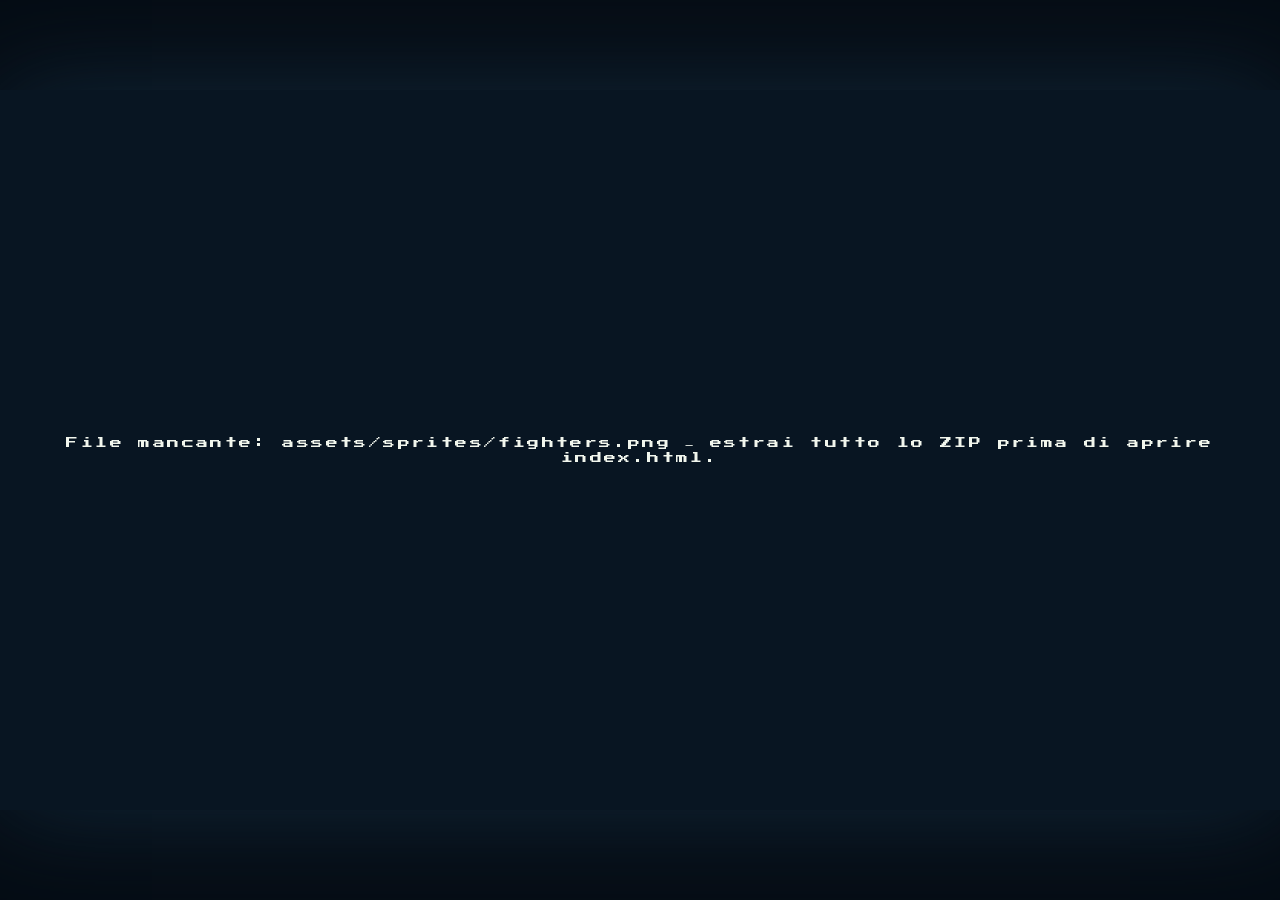
==== index.html @ 10935cfb "Add files via upload" ====
<!doctype html>
<html lang="it">
<head>
<meta charset="utf-8">
<meta name="viewport" content="width=device-width,initial-scale=1,maximum-scale=1,user-scalable=no,viewport-fit=cover">
<meta name="theme-color" content="#050c14">
<meta name="mobile-web-app-capable" content="yes">
<meta name="apple-mobile-web-app-capable" content="yes">
<meta name="apple-mobile-web-app-status-bar-style" content="black-translucent">
<meta name="apple-mobile-web-app-title" content="Primal Sentinels II">
<link rel="manifest" href="manifest.json">
<link rel="icon" href="assets/ui/icon-192.png">
<link rel="apple-touch-icon" href="assets/ui/icon-192.png">
<title>Primal Sentinels II · Cuori di Stella</title>
<link rel="stylesheet" href="style.css">
<script>
/* II: salvataggi, record e opzioni separati dal primo gioco (anche se stanno sullo stesso sito) */
(function () {
  try {
    const ls = window.localStorage, P = 'ps2:';
    const store = { getItem: (k) => ls.getItem(P + k), setItem: (k, v) => ls.setItem(P + k, v), removeItem: (k) => ls.removeItem(P + k),
      key: (i) => ls.key(i), get length() { return ls.length; }, clear: () => { for (let i = ls.length - 1; i >= 0; i--) { const k = ls.key(i); if (k && k.startsWith(P)) ls.removeItem(k); } } };
    Object.defineProperty(window, 'localStorage', { value: store, configurable: true });
  } catch (e) {}
})();
</script>
</head>
<body>
<main>
  <canvas id="game" width="1280" height="720" aria-label="Primal Sentinels, picchiaduro arcade"></canvas>
  <div id="screen" class="hidden"></div>
  <div id="loading">CARICAMENTO DI PORTO AURORA…</div>
</main>
<script src="vendor/peerjs.min.js"></script>
<script src="js/fonts.js"></script>
<script src="js/atlas.js"></script>
<script src="js/logo.js"></script>
<script src="js/data.js"></script>
<script src="js/core.js"></script>
<script src="js/touch.js"></script>
<script src="js/music.js"></script>
<script src="js/sim.js"></script>
<script src="js/mech.js"></script>
<script src="js/extra.js"></script>
<script src="js/giant.js"></script>
<script src="js/render.js"></script>
<script src="js/cinema.js"></script>
<script src="js/chapters.js"></script>
<script src="js/howto.js"></script>
<script src="js/net.js"></script>
<script src="js/cpu.js"></script>
<script src="js/main.js"></script>
<script src="js/modes.js"></script>
<script src="js/padtest.js"></script>
<script src="js/mainmenu.js"></script>
<script src="js/save.js"></script>
<script src="js/interlude.js"></script>
<script>
  // installable app + offline play (only when served over http/https, not from a double-clicked file)
  if ('serviceWorker' in navigator && /^https?:$/.test(location.protocol)) addEventListener('load', () => navigator.serviceWorker.register('sw.js').catch(() => {}));
</script>
</body>
</html>
---- style.css ----
*{box-sizing:border-box}
html,body{margin:0;background:#050c14;color:#f1f6ed;font-family:Pixelify,"Trebuchet MS","Segoe UI",system-ui,sans-serif;height:100%;overflow:hidden}
body{display:grid;place-items:center}
main{width:min(100vw,177.777vh);aspect-ratio:16/9;position:relative;box-shadow:0 0 100px #112637;container-type:inline-size}
canvas{width:100%;height:100%;display:block;image-rendering:pixelated}
#screen{position:absolute;inset:0;padding:4.5% 6%;display:flex;flex-direction:column;justify-content:center;background:linear-gradient(90deg,#05101bf2 0%,#05101bd0 45%,transparent 80%);overflow:auto}
#screen.hidden{display:none}
.eyebrow{color:#64dedb;font-size:clamp(10px,1.2cqw,16px);letter-spacing:.3em;font-weight:800}
h1{font-size:clamp(28px,6cqw,84px);line-height:.92;margin:14px 0 6px;letter-spacing:-.04em;font-weight:900}
h1 span{color:#f7b45c}
h2{font-size:clamp(18px,2.8cqw,38px);margin:10px 0}
h3{font-size:clamp(12px,1.3cqw,18px);margin:0 0 6px;color:#f7c77a}
p{max-width:680px;line-height:1.6;font-size:clamp(11px,1.2cqw,17px);color:#c8d2dd;margin:6px 0}
p.tag{color:#e8d9bd;font-weight:700}
p.warn{color:#ffb4a4}
button{font:800 clamp(11px,1.15cqw,16px) "Trebuchet MS",system-ui;color:#eff9ff;background:#152536;border:1px solid #395267;border-radius:5px;padding:clamp(7px,1cqw,13px) clamp(12px,1.8cqw,23px);cursor:pointer;transition:.12s;text-align:left;letter-spacing:.04em}
button:hover,button:focus-visible,button:focus{background:#2b4555;border-color:#71e5de;outline:2px solid #71e5de;outline-offset:2px}
button.primary{background:#eeb565;color:#151b22;border-color:#eeb565}
button.primary:focus{background:#ffd08a}
button:disabled{opacity:.4;cursor:default}
nav{display:flex;gap:10px;margin-top:14px;flex-wrap:wrap}
nav.col{flex-direction:column;align-items:flex-start;max-width:520px}
nav.col button{width:100%}
.center{align-items:center;text-align:center;background:#071321e0!important}
.center nav.col{align-items:stretch;min-width:340px}
.footer{position:absolute;bottom:3%;font-size:11px;color:#aab9c5;letter-spacing:.1em}
kbd{border:1px solid #506273;border-bottom-width:2px;border-radius:3px;padding:0 5px;background:#0c1824;font-family:inherit;font-size:.9em}
.helpgrid{display:grid;grid-template-columns:1fr 1fr;gap:10px 30px;max-width:1100px}
.helpgrid p{font-size:clamp(10px,1.05cqw,15px);line-height:1.75}
.chapters{display:grid;grid-template-columns:repeat(4,1fr);gap:10px;max-width:1100px;margin-top:10px}
.chap{display:flex;flex-direction:column;gap:4px;min-height:clamp(60px,9cqw,120px)}
.chap b{font-size:clamp(18px,2.4cqw,34px);color:#f7b45c}
.chap span{font-size:clamp(10px,1.05cqw,14px)}
.chap small{font-size:clamp(9px,.9cqw,12px);color:#9fb4c8;font-weight:600}
.field{display:flex;flex-direction:column;gap:6px;margin-top:14px;font-size:12px;letter-spacing:.2em;color:#9fb4c8;font-weight:800;max-width:360px}
input{padding:10px 12px;background:#102331;color:white;border:1px solid #567;border-radius:5px;font:700 18px "Trebuchet MS",system-ui;letter-spacing:.12em}
input:focus{outline:2px solid #71e5de}
#loading{position:absolute;inset:0;display:grid;place-items:center;background:#081522;letter-spacing:.2em;font-weight:800;text-align:center;padding:20px}

/* ---- arcade look (v1.1) ---- */
#screen.menu{background:linear-gradient(90deg,#05101bf0 0%,#05101bb0 42%,transparent 70%)}
img.logo{width:min(46cqw,620px);height:auto;margin:-1cqw 0 1cqw -1cqw;filter:drop-shadow(0 8px 18px #000a)}
button{font-family:PressStart,Pixelify,monospace;font-weight:400;font-size:clamp(9px,1.02cqw,14px);letter-spacing:.02em;border-radius:0;border:3px solid #05070c;box-shadow:inset 0 -5px 0 #0008,inset 0 3px 0 #ffffff22;background:#1d3046;padding:clamp(9px,1.2cqw,16px) clamp(12px,1.6cqw,22px)}
button:focus,button:hover,button:focus-visible{background:#2c4a66;outline:3px solid #ffd35a;outline-offset:0;border-color:#05070c}
nav.arcade button::before{content:'';display:inline-block;width:1.4em}
nav.arcade button:focus::before{content:'▶ ';color:#ffd35a}
button.primary{background:#e89a2c;color:#10161e}
button.primary:focus{background:#ffc05a;color:#10161e}
.eyebrow{font-family:PressStart,monospace;font-weight:400;letter-spacing:.12em;font-size:clamp(8px,.9cqw,12px)}
h2{font-family:PressStart,monospace;font-weight:400;font-size:clamp(14px,2cqw,28px);line-height:1.3;text-shadow:3px 3px 0 #05070c}
p{font-size:clamp(12px,1.3cqw,19px)}
.footer{font-family:PressStart,monospace;font-size:clamp(7px,.7cqw,10px)}
.chap b{font-family:PressStart,monospace;font-weight:400}
.chap span{font-family:PressStart,monospace;font-size:clamp(8px,.85cqw,12px);line-height:1.5}
.field{font-family:PressStart,monospace;font-weight:400;font-size:10px}
input{font-family:PressStart,monospace;font-size:14px;border-radius:0;border:3px solid #05070c;background:#0e1b28}
kbd{font-family:PressStart,monospace;font-size:.75em;padding:2px 5px}
#loading{font-family:PressStart,monospace;font-weight:400;font-size:12px}

body,button,input{font-variant-ligatures:none;font-feature-settings:'liga' 0}

/* ---- 1.6 ---- */
nav.grid2{display:grid;grid-template-columns:1fr 1fr;gap:8px;max-width:760px;align-items:stretch}
nav.grid2 button{width:100%}
nav.grid2 button.primary{grid-column:1 / span 2}
.keygrid{display:grid;grid-template-columns:repeat(3,1fr);gap:8px;max-width:1000px;margin-top:10px}
.keygrid button{display:flex;justify-content:space-between;gap:10px}
.keygrid button b{color:#ffd35a;font-weight:400}

/* ---------- 1.7: touch controls (phones & tablets) ---------- */
body.touch{touch-action:none;-webkit-user-select:none;user-select:none;-webkit-touch-callout:none;-webkit-tap-highlight-color:transparent}
body.touch #screen{touch-action:pan-y}
#touch{position:fixed;inset:0;pointer-events:none;z-index:20;font-family:Pixelify,"Trebuchet MS",sans-serif}
#touch.hide{display:none}
#touch .tzone{position:absolute;left:0;top:14%;bottom:0;width:48%;pointer-events:auto;touch-action:none}
#touch .tbase{position:absolute;width:30vmin;aspect-ratio:1;border-radius:50%;transform:translate(-50%,-50%);border:2px solid #ffffff55;background:radial-gradient(circle,#ffffff14 0 45%,#ffffff08 70%);opacity:0;transition:opacity .12s}
#touch .tbase.active{opacity:1}
#touch .tknob{position:absolute;left:50%;top:50%;width:44%;aspect-ratio:1;border-radius:50%;transform:translate(-50%,-50%);background:radial-gradient(circle at 35% 30%,#fff9 0,#ffffff40 45%,#ffffff22 100%);border:2px solid #ffffffaa}
/* hint where the stick lives when not touched */
#touch.game .tzone::after{content:"";position:absolute;left:max(15vmin,calc(50vw - 88.9vh + 17vmin));top:66%;width:22vmin;aspect-ratio:1;border-radius:50%;transform:translate(-50%,-50%);border:2px dashed #ffffff26}
#touch .tbtn{position:absolute;aspect-ratio:1;border-radius:50%;transform:translate(50%,50%);opacity:.72;pointer-events:auto;touch-action:none;display:grid;place-items:center;background:radial-gradient(circle at 35% 30%,#ffffff38,#ffffff10 60%,#00000030);border:2px solid #ffffff70;box-shadow:0 0 0 2px #0006,inset 0 -4px 0 #0003;color:#fff;text-shadow:0 2px 0 #000}
#touch .tbtn span{font-size:clamp(7px,2.3vmin,14px);letter-spacing:.04em;font-weight:700;opacity:.9}
#touch .tbtn.down{opacity:1;transform:translate(50%,50%) scale(.9);background:radial-gradient(circle,#ffffff80,#ffffff30)}
#touch .t-punch{border-color:#ffd35acc;background:radial-gradient(circle at 35% 30%,#ffd35a70,#ffd35a20 60%,#00000030)}
#touch .t-jump{border-color:#5fe0ffcc;background:radial-gradient(circle at 35% 30%,#5fe0ff60,#5fe0ff18 60%,#00000030)}
#touch .t-special{border-color:#ff7a5acc;background:radial-gradient(circle at 35% 30%,#ff7a5a60,#ff7a5a18 60%,#00000030)}
#touch .t-shoot{border-color:#b9c7d6cc}
#touch .t-dodge{border-color:#7bf0b1cc}
#touch .t-team{border-color:#ff8ad8cc;background:radial-gradient(circle at 35% 30%,#ff8ad860,#ff8ad818 60%,#00000030)}
#touch .tpause{border-radius:14px}
#touch:not(.game) .t-shoot span::after{content:" / INDIETRO"}
#touch:not(.game) .t-team,#touch:not(.game) .t-special,#touch:not(.game) .tpause{display:none}
#rotate{display:none}
@media (orientation:portrait){
  body.touch #rotate{display:flex;position:fixed;inset:0;z-index:50;background:#050c14;flex-direction:column;align-items:center;justify-content:center;gap:14px;text-align:center;color:#ffd35a;font-family:Pixelify,sans-serif}
  body.touch #rotate b{font-size:26px;letter-spacing:.08em}
  body.touch #rotate span{color:#c8d6e4;font-size:15px}
  body.touch #rotate .phone{width:54px;height:92px;border:4px solid #ffd35a;border-radius:10px;animation:rot 2s ease-in-out infinite}
}
@keyframes rot{0%,20%{transform:rotate(0)}50%,80%{transform:rotate(-90deg)}100%{transform:rotate(0)}}
body.touch main{box-shadow:none}
/* select screen: tap the Sentinels themselves; only a small BACK button stays */
#touch.lobby .tbtn{display:none}
#touch.lobby .t-shoot{display:grid;right:auto!important;left:9vmin;bottom:calc(100vh - 8vmin)!important;width:15vmin!important;aspect-ratio:2.2;transform:translate(-50%,50%);border-radius:12px}
#touch.lobby .t-shoot span{font-size:0}
#touch.lobby .t-shoot span::after{content:"◀ INDIETRO";white-space:nowrap;font-size:clamp(7px,2vmin,12px)}
#touch.lobby .t-shoot.down{transform:translate(-50%,50%) scale(.9)}
/* PlayStation symbols in the menus */
.psg{font-style:normal;font-family:"Segoe UI Symbol","Apple Symbols",system-ui,sans-serif;font-size:1.45em;line-height:0;vertical-align:-.1em;font-weight:700}
.ps0{color:#7fa8ff}.ps1{color:#ff5a5a}.ps2{color:#ff8ad8}.ps3{color:#4fe0b0}
/* controller test: the picture is on the canvas, only the buttons are HTML */
#screen.padtest{background:none;justify-content:flex-end;pointer-events:none;padding-bottom:1%}
#screen.padtest nav{pointer-events:auto;justify-content:center}
#screen.padtest nav button{font-size:max(9px,1.05cqw);padding:.5em 1em}
/* ---------- 1.9: main menu, arcade cabinet layout ---------- */
#screen.menu{align-items:center;justify-content:flex-start;padding:1.2% 6% 2.5%;background:radial-gradient(ellipse 42% 60% at 50% 58%,#040a14ee 0%,#040a14c8 55%,transparent 100%)}
#screen.menu img.logo{width:min(33cqw,450px);margin:0 auto .2cqw;display:block}
#screen.menu nav.grid2{width:52cqw;max-width:none;margin:0 auto;gap:.55cqw .8cqw}
#screen.menu nav.grid2 button{padding:clamp(7px,1cqw,14px) clamp(6px,.9cqw,14px);text-align:left;white-space:nowrap;font-size:clamp(8px,.95cqw,13px)}
#screen.menu nav.grid2 button.primary{text-align:center;font-size:clamp(11px,1.35cqw,19px);padding:clamp(10px,1.35cqw,19px);animation:menuPulse 1.6s ease-in-out infinite}
#screen.menu nav.grid2 button.primary::before{display:none}
@keyframes menuPulse{0%,100%{box-shadow:inset 0 -5px 0 #0008,inset 0 3px 0 #ffffff22,0 0 0 #ffb03a00}50%{box-shadow:inset 0 -5px 0 #0008,inset 0 3px 0 #ffffff22,0 0 22px #ffb03a88}}
#screen.menu .footer{left:0;right:0;bottom:1.8%;text-align:center;color:#8aa0b4}
/* 1.10: readable text in the menus' descriptions */
p,.field,.helpgrid p,.chap small{font-family:Exo2,"Trebuchet MS",system-ui,sans-serif;font-weight:600}
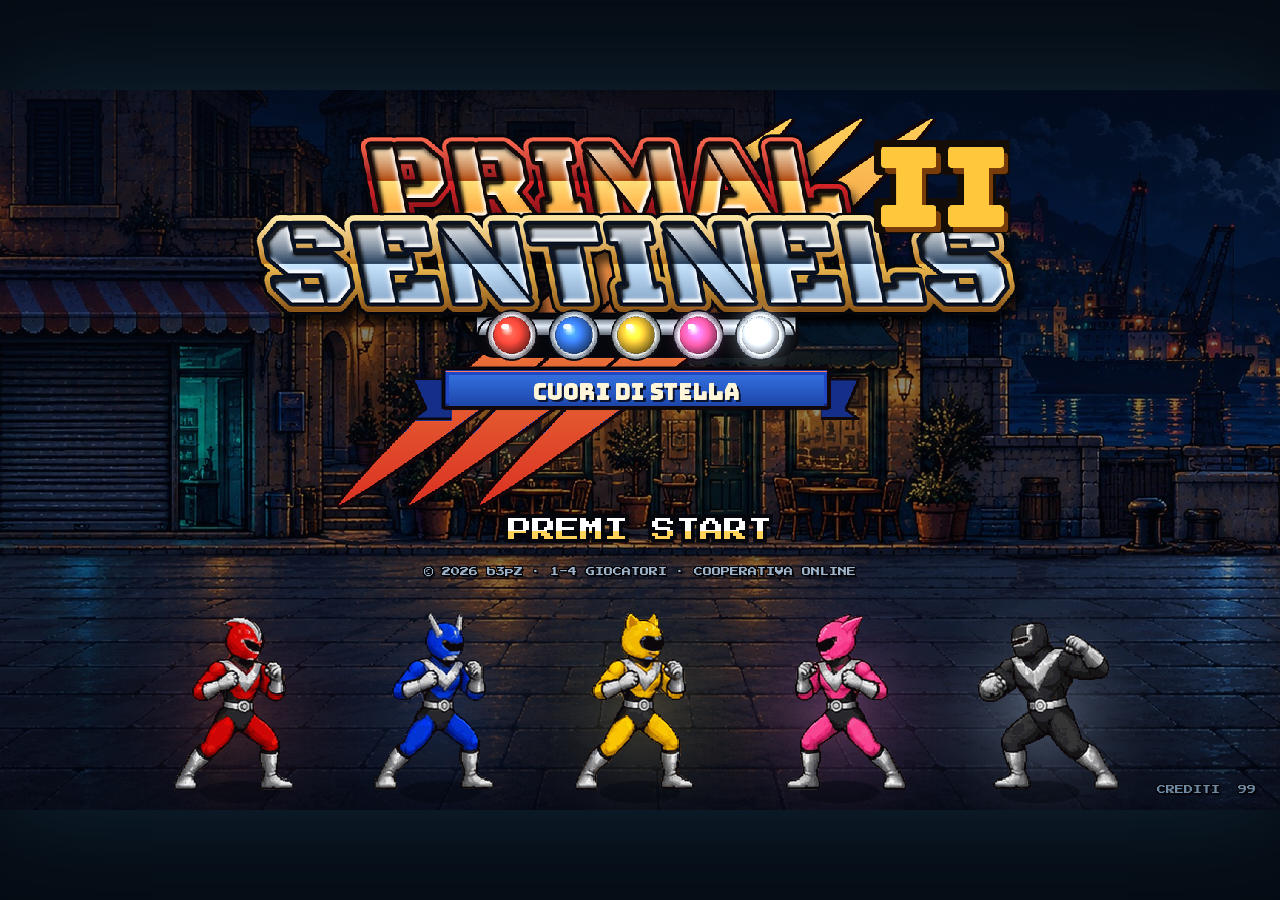
==== commit dfff6ece: "PS2 anteprima 0.16: Forma Stellare, mosse di coppia, droni riprogrammati, acqua alta, intervalli Co-" ====
--- a/index.html
+++ b/index.html
@@ -42,6 +42,7 @@
 <script src="js/sim.js"></script>
 <script src="js/mech.js"></script>
 <script src="js/extra.js"></script>
+<script src="js/ii.js"></script>
 <script src="js/giant.js"></script>
 <script src="js/render.js"></script>
 <script src="js/cinema.js"></script>
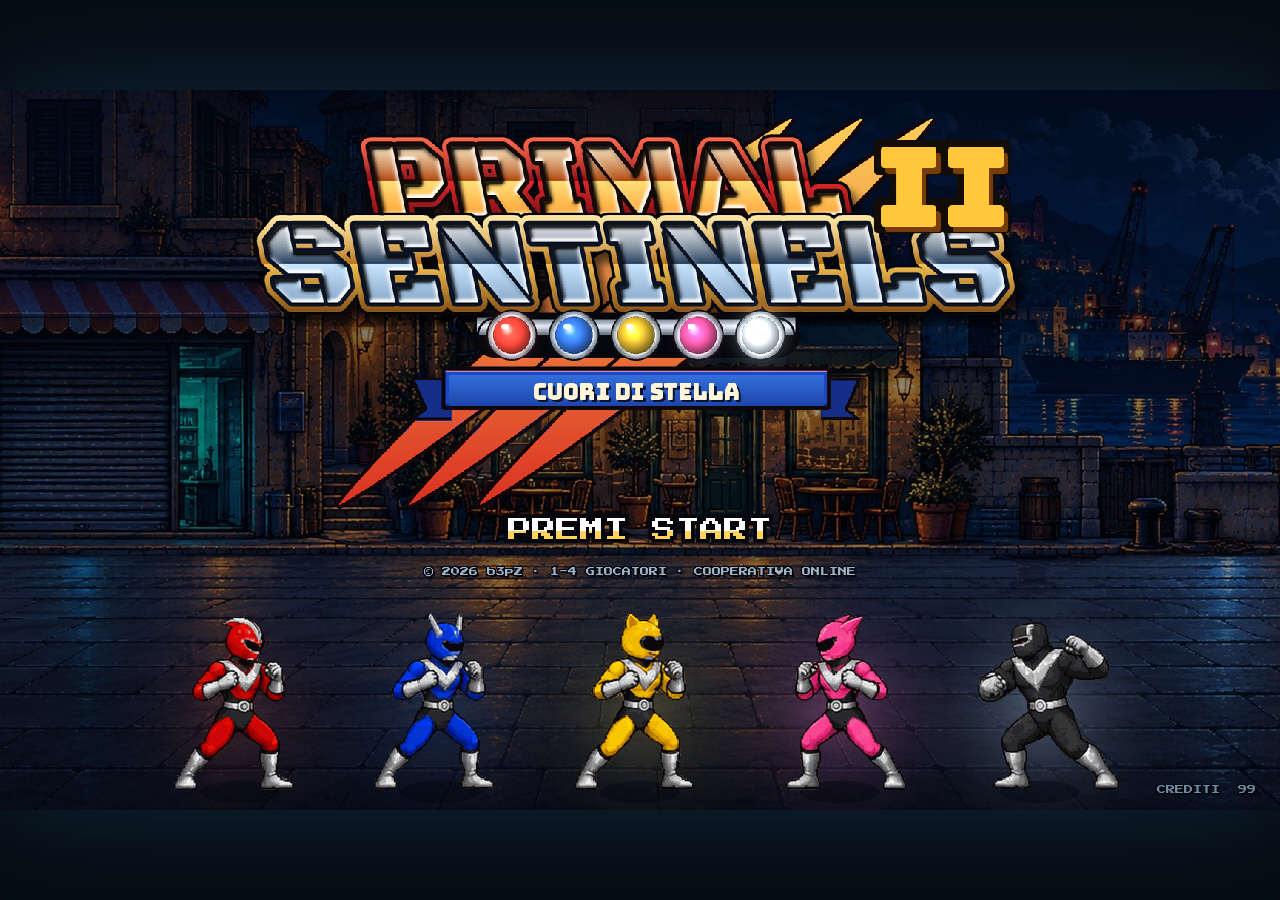
==== commit 7817d4c2: "PS2 anteprima 0.17: minigiochi nuovi negli intervalli Co-Authored-By: Claude Opus 5.5 <noreply@anthr" ====
--- a/index.html
+++ b/index.html
@@ -56,6 +56,7 @@
 <script src="js/mainmenu.js"></script>
 <script src="js/save.js"></script>
 <script src="js/interlude.js"></script>
+<script src="js/minigiochi2.js"></script>
 <script>
   // installable app + offline play (only when served over http/https, not from a double-clicked file)
   if ('serviceWorker' in navigator && /^https?:$/.test(location.protocol)) addEventListener('load', () => navigator.serviceWorker.register('sw.js').catch(() => {}));
